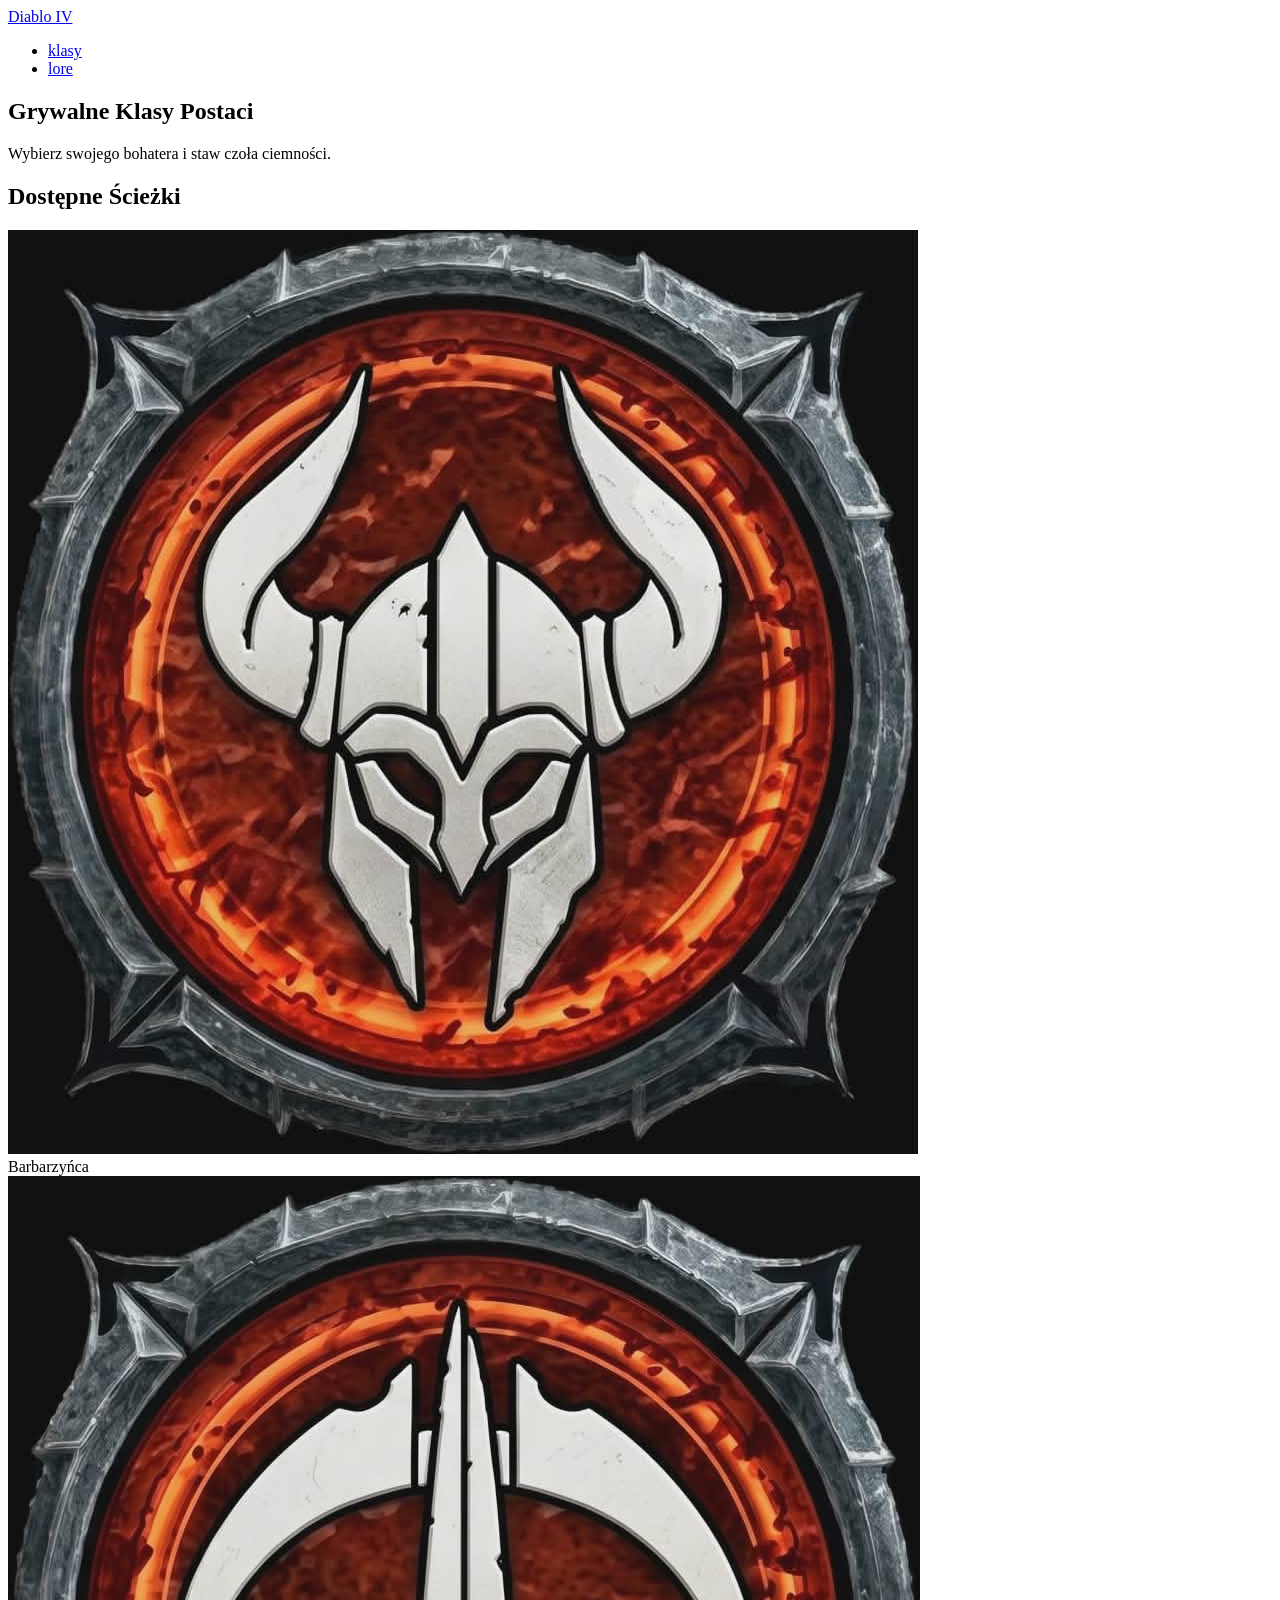
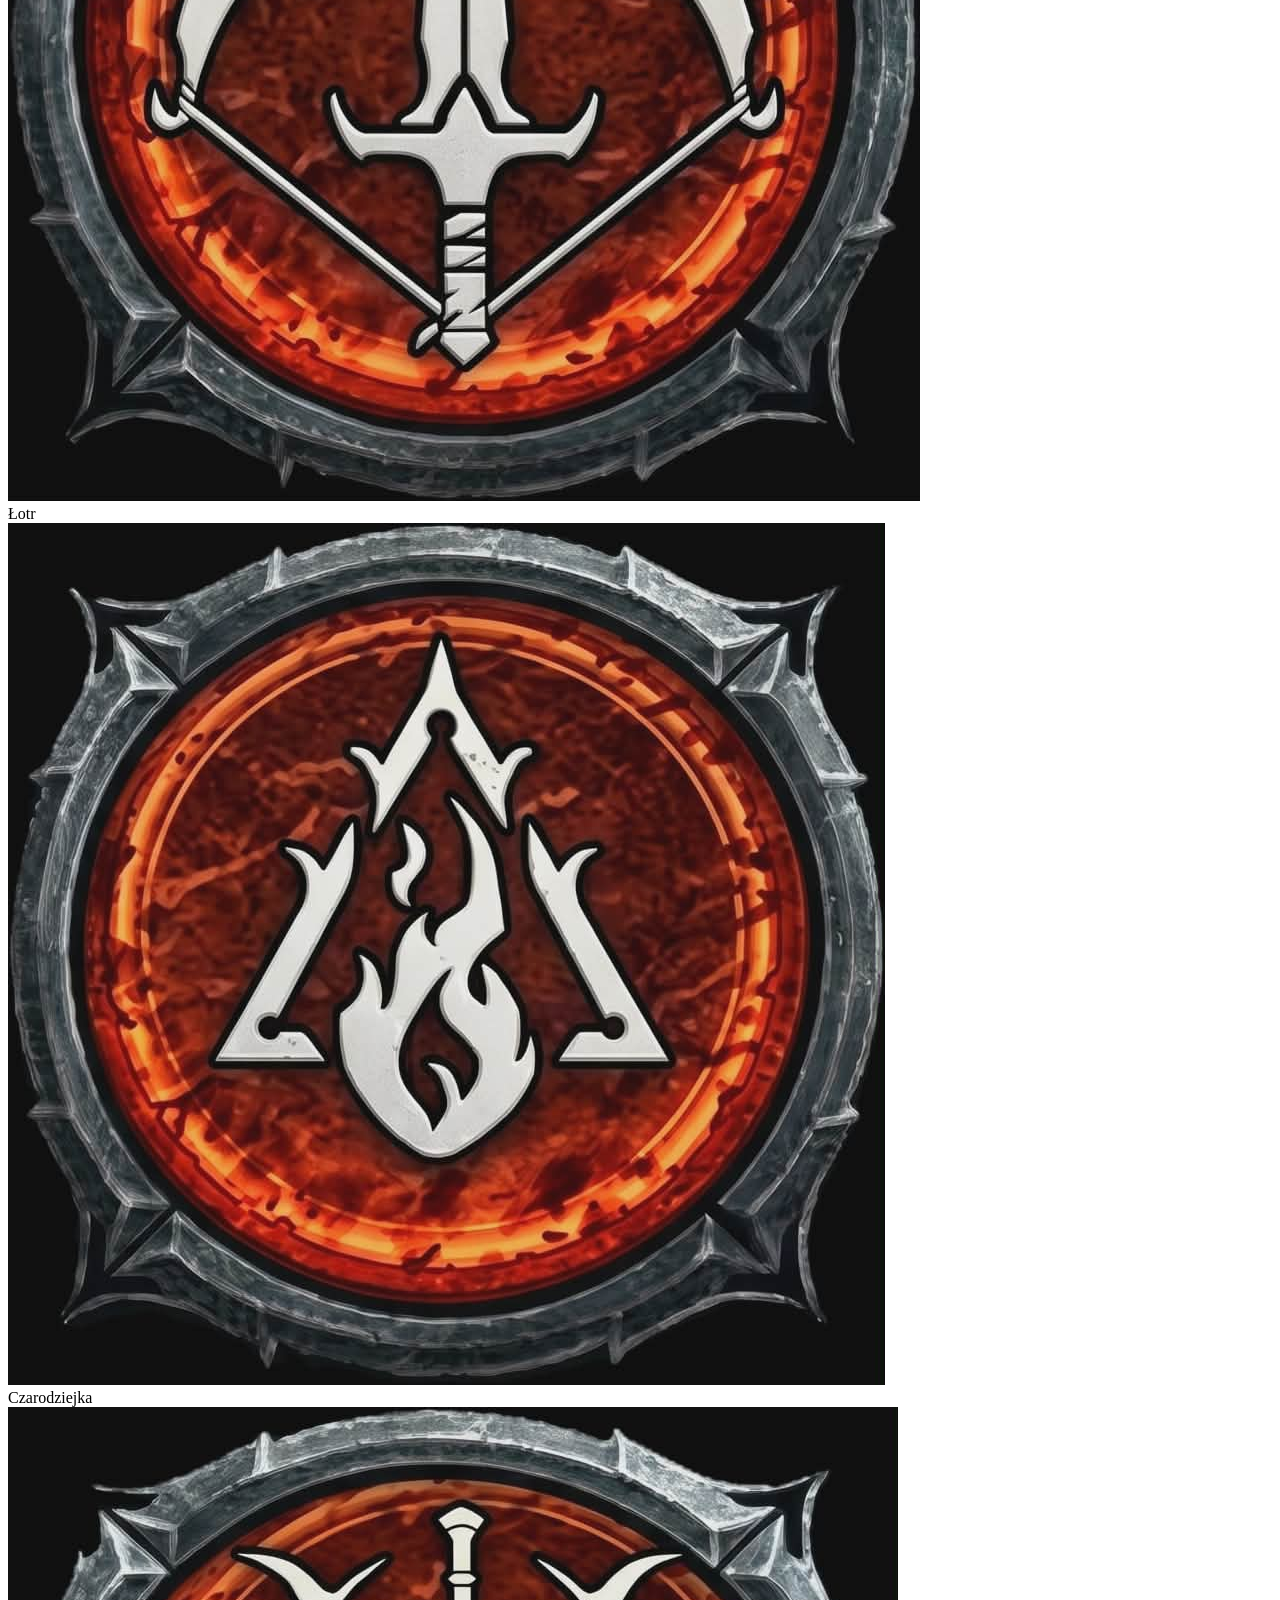
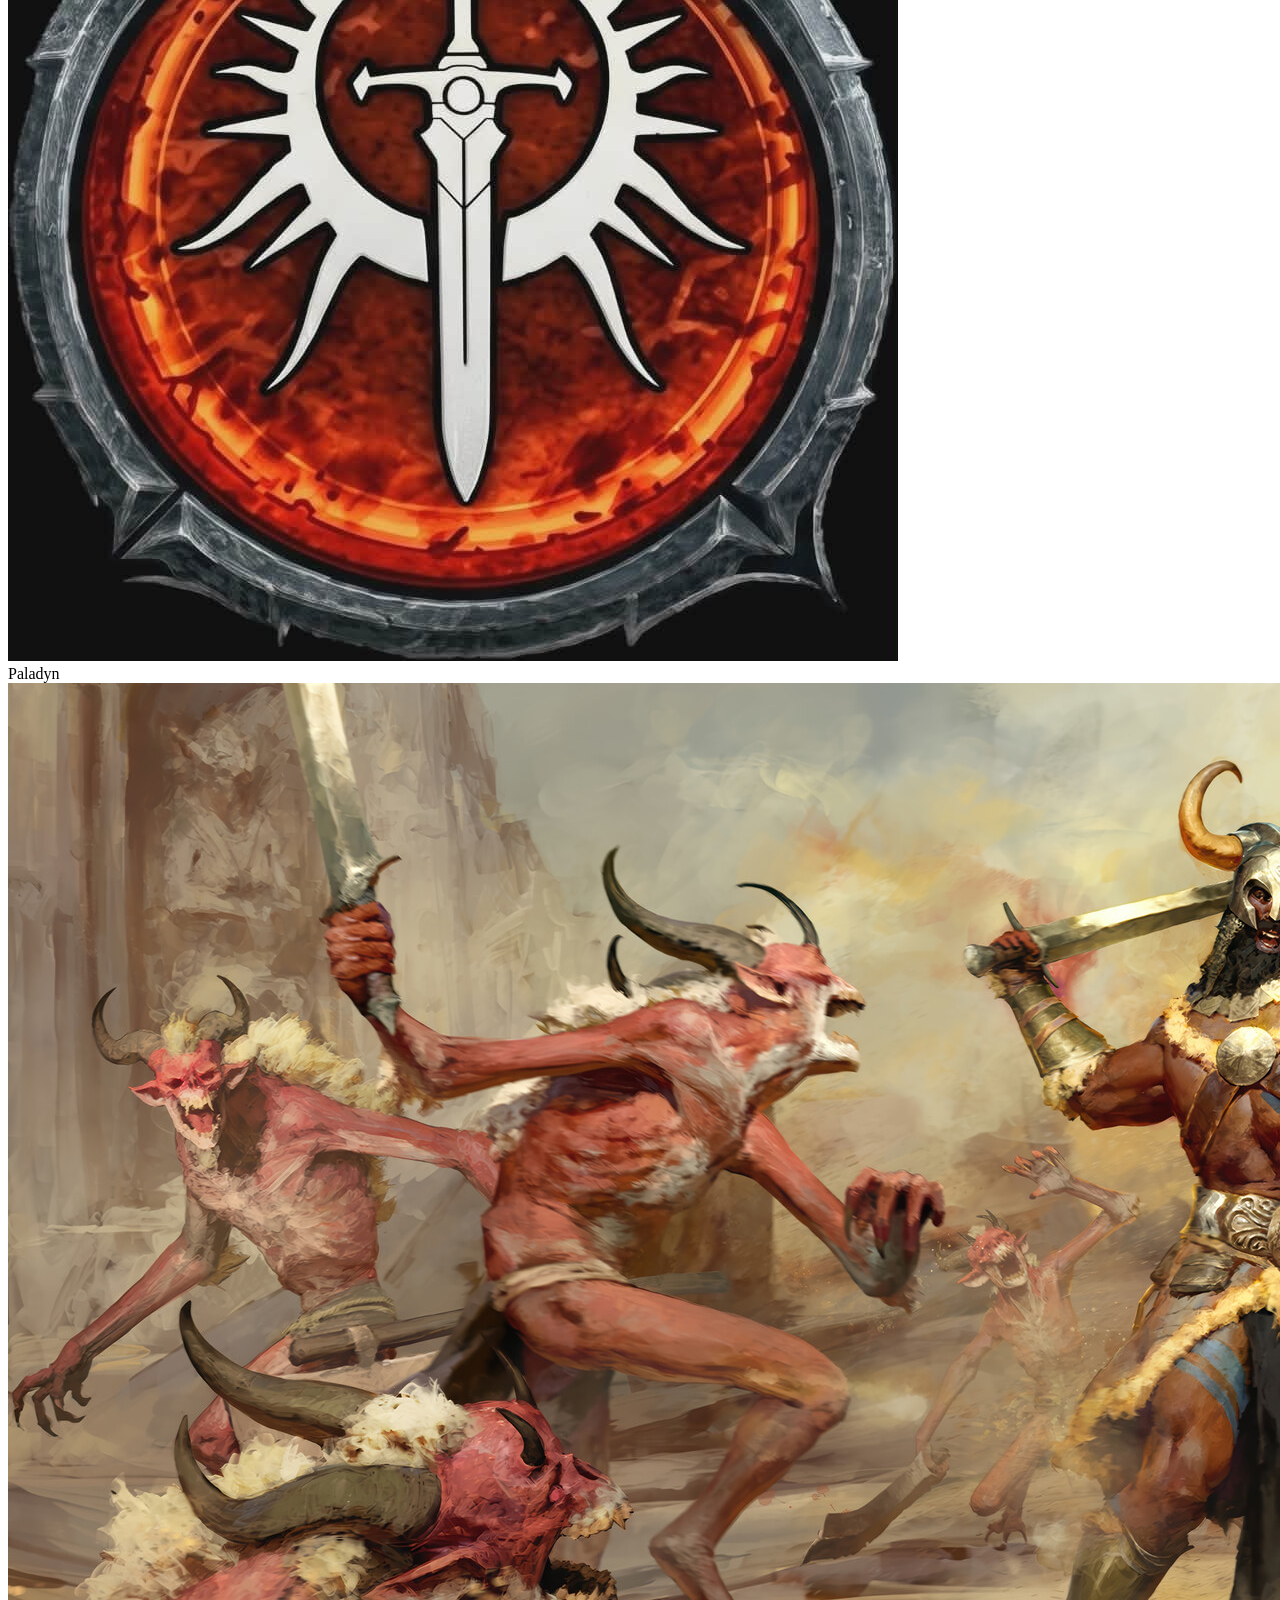
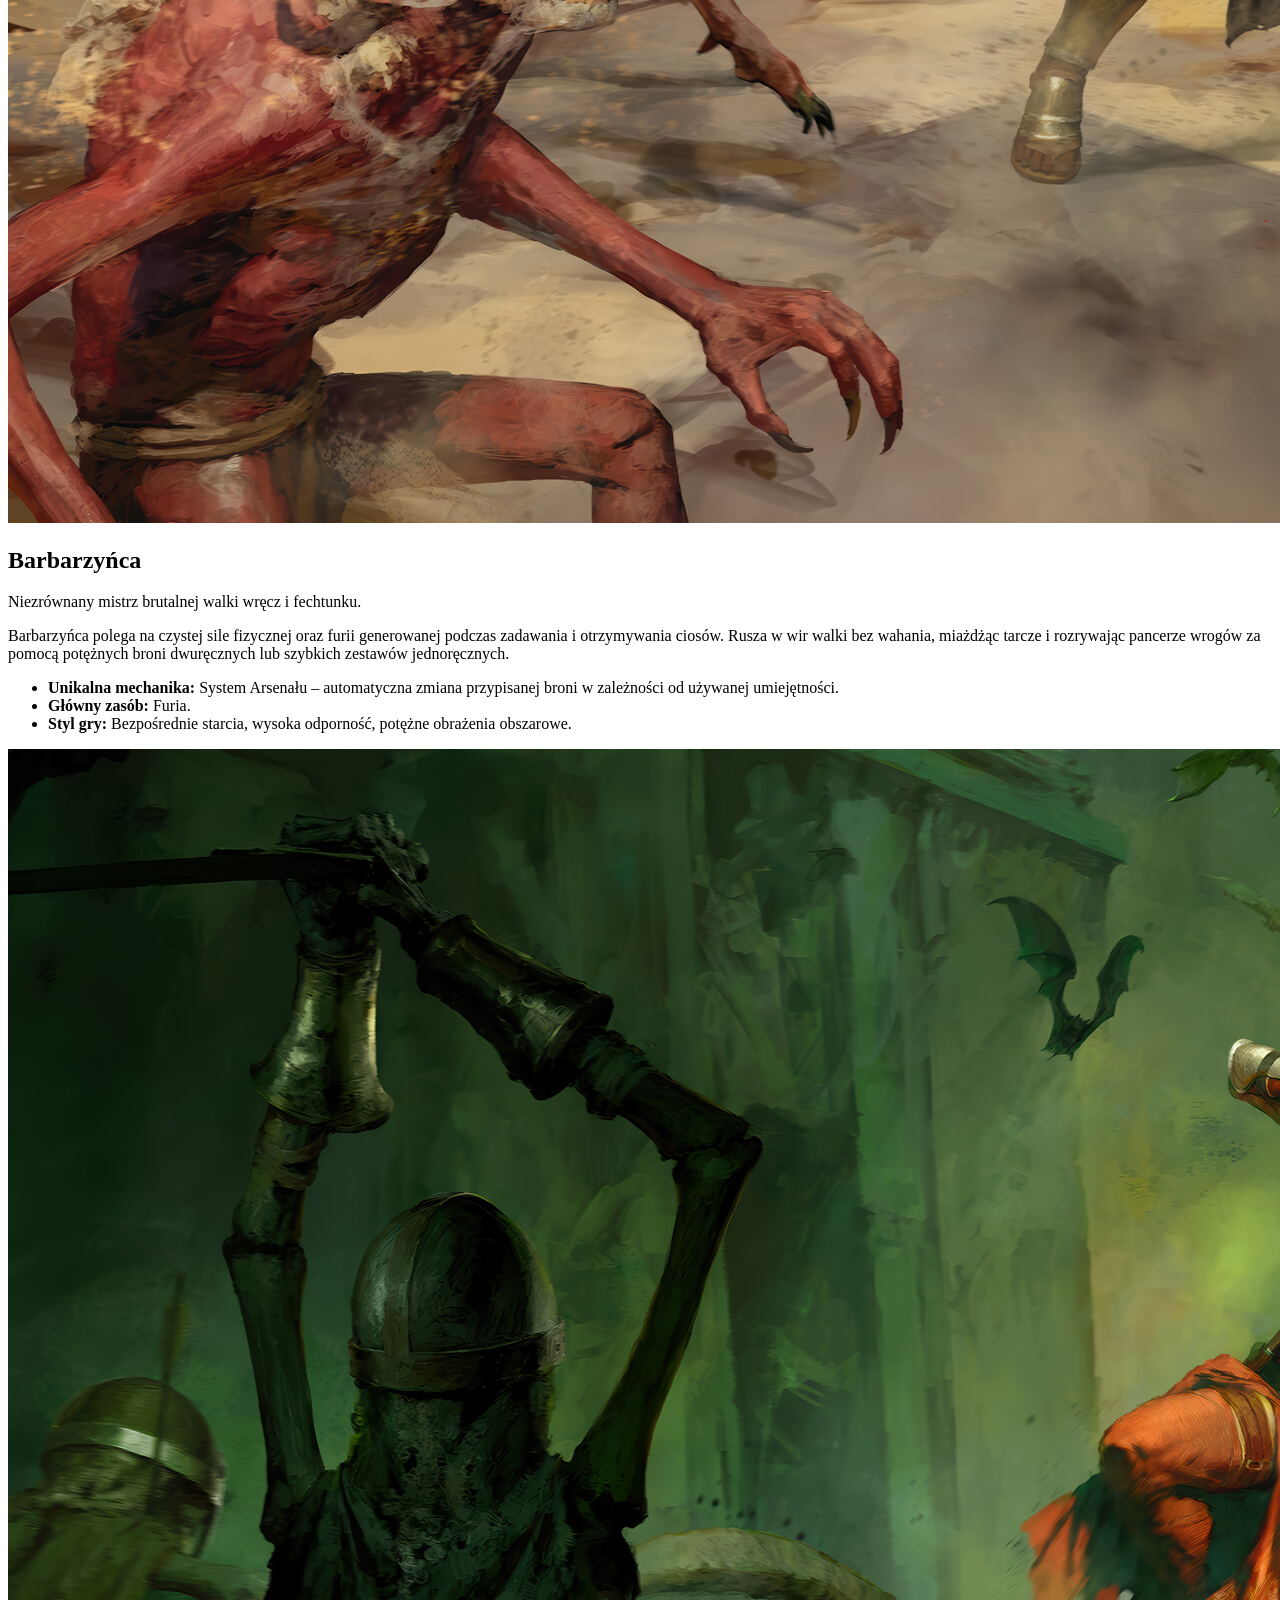
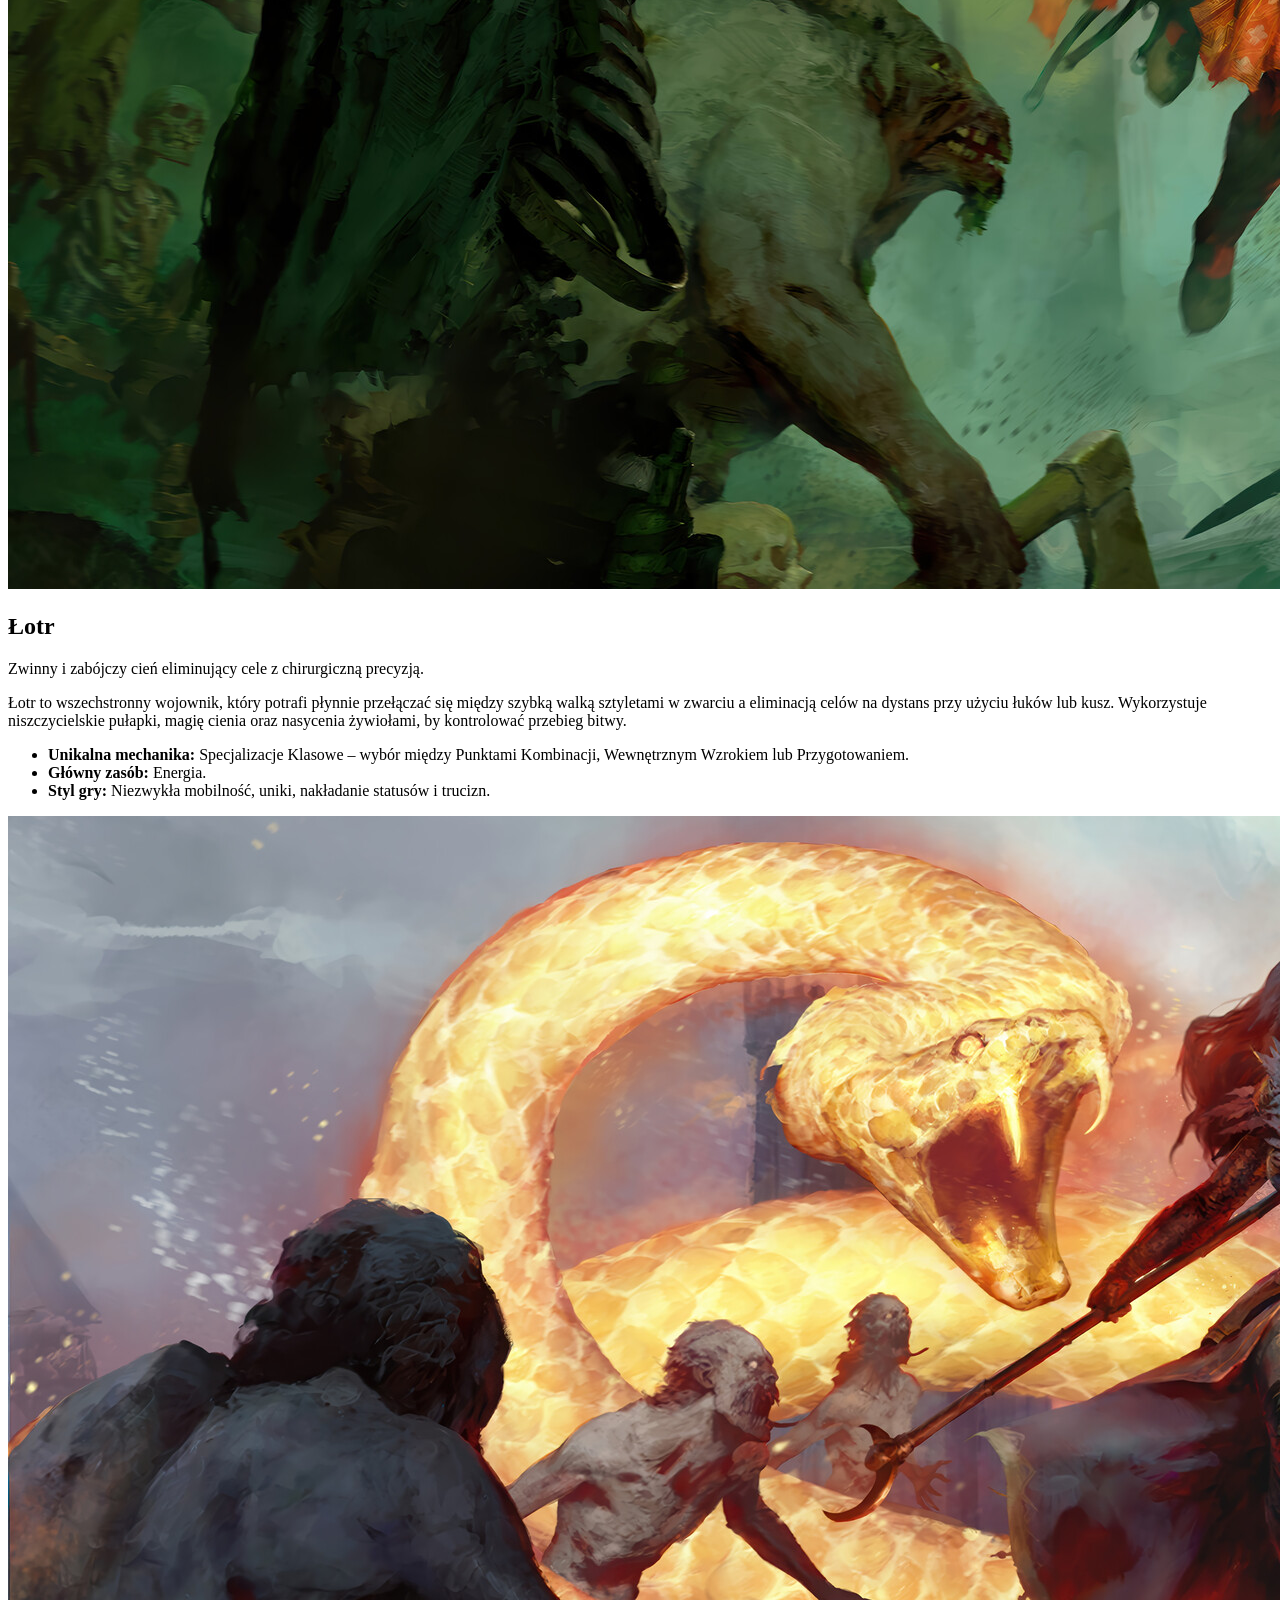
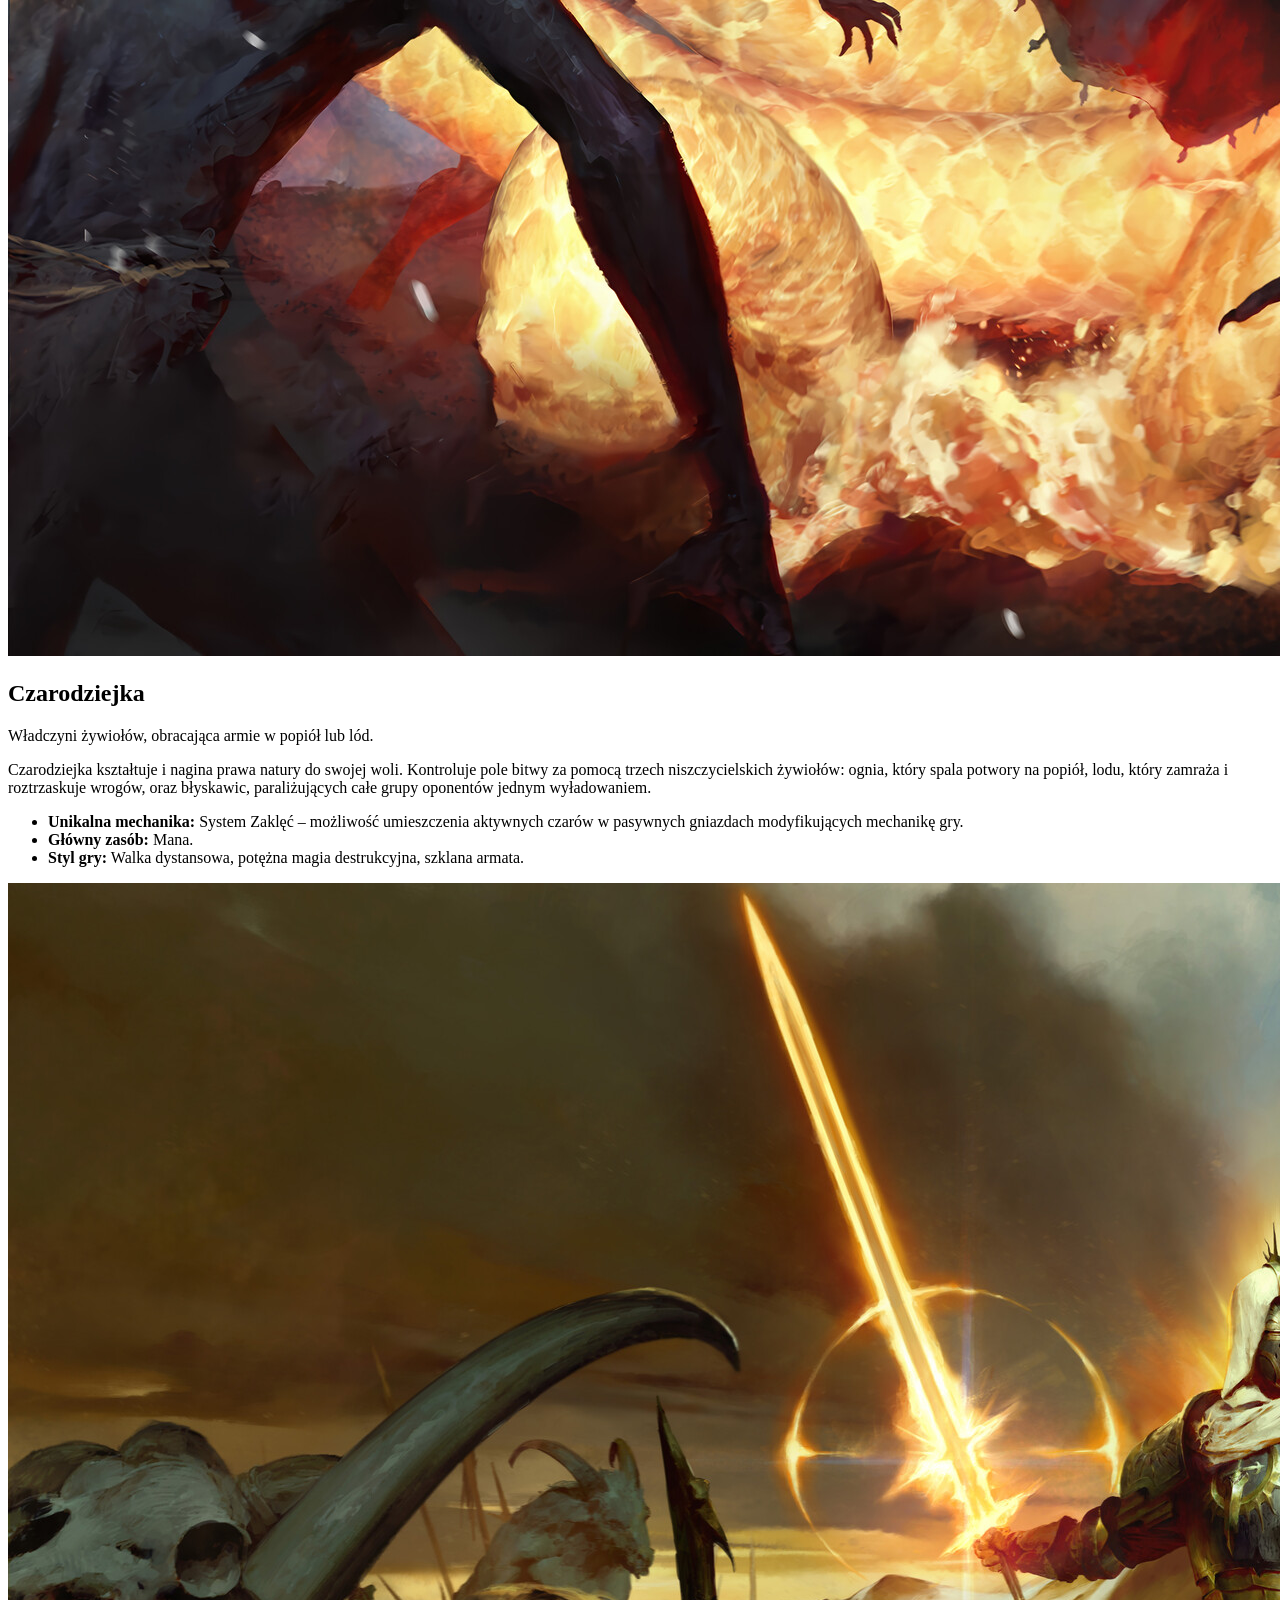
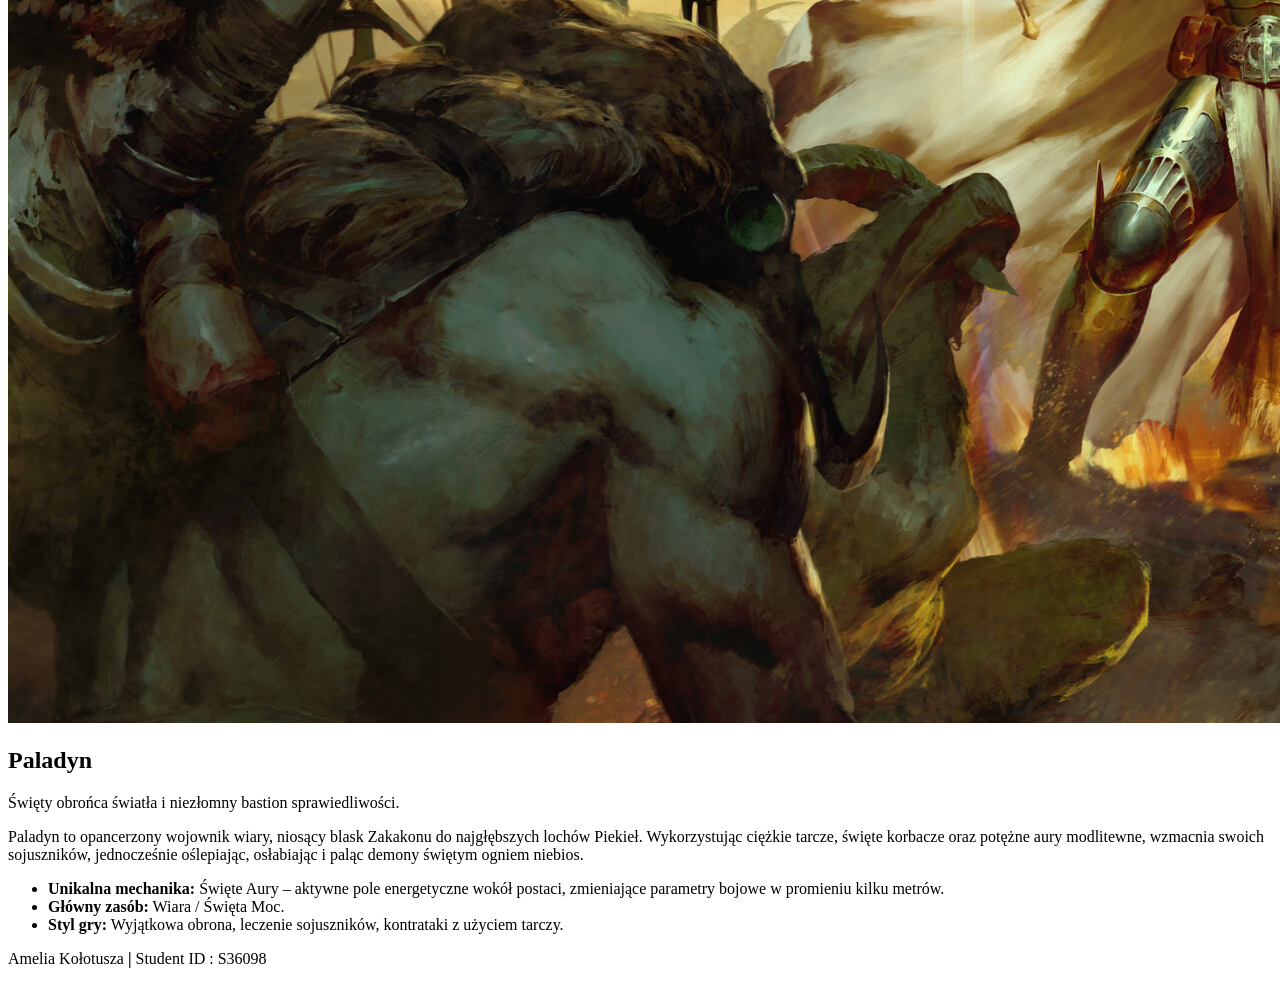
==== Zadanie_1/klasy.html @ 64ac55fe "Diablo IV na github pls dialaj" ====
<!DOCTYPE html>
<html lang="pl">

<head>
    <title>Diablo</title>
    <link rel="stylesheet" href="styl.css"/>
    <meta charset="UTF-8">

</head>

<body>

    <header>
        <div class="nav-menu">
        <a href="index.html" class="logo">Diablo IV</a>
        <nav>
             <ul>
                <li><a href="./klasy.html">klasy</a></li>  
                <li><a href="./lore.html">lore</a></li>
             </ul> 
        </nav>
        </div>
    </header>



    <section class="banner-klasy">
        <div class="kontener-projektowy">
            <h1>Grywalne Klasy Postaci</h1>
            <p>Wybierz swojego bohatera i staw czoła ciemności.</p>
        </div>
    </section>

    <section class="sekcja-wykaz-ikon">
        <div class="kontener-projektowy">
            <h2 class="naglowek-centrowany">Dostępne Ścieżki</h2>
            <div class="siatka-ikon-klas">
                
                <div class="kafelek-ikony">
                    <div class="miejsce-na-ikone"><img src="barbaricon.jpg" alt="Ikona przedstawiająca klasę barbarzyńcy"></div>
                    <span>Barbarzyńca</span>
                </div>

                <div class="kafelek-ikony">
                    <div class="miejsce-na-ikone"><img src="rogueicon.jpg" alt="Ikona przedstawiająca klasę łotra"></div>
                    <span>Łotr</span>
                </div>

                <div class="kafelek-ikony">
                    <div class="miejsce-na-ikone"><img src="sorcicon.jpg" alt="Ikona przedstawiająca klasę czarodziejki"></div>
                    <span>Czarodziejka</span>
                </div>

                <div class="kafelek-ikony">
                    <div class="miejsce-na-ikone"><img src="paladinicon.jpg" alt="Ikona przedstawiająca klasę paladyna"></div>
                    <span>Paladyn</span>
                </div>

            </div>
        </div>
    </section>

    <section class="sekcja-prezentacja-klas">
        <div class="kontener-projektowy">

            <div class="panel-klasy">
                <div class="lewa-grafika">
                    <img src="barbar.jpg" alt="Barbarzyńca">
                </div>
                <div class="prawa-tresc">
                    <div class="barb">
                        <h2>Barbarzyńca</h2>
                    </div>
                    <p class="klasa-tagline">Niezrównany mistrz brutalnej walki wręcz i fechtunku.</p>
                    <p>Barbarzyńca polega na czystej sile fizycznej oraz furii generowanej podczas zadawania i otrzymywania ciosów. Rusza w wir walki bez wahania, miażdżąc tarcze i rozrywając pancerze wrogów za pomocą potężnych broni dwuręcznych lub szybkich zestawów jednoręcznych.</p>
                    <ul class="lista-cech-klasy">
                        <li><strong>Unikalna mechanika:</strong> System Arsenału – automatyczna zmiana przypisanej broni w zależności od używanej umiejętności.</li>
                        <li><strong>Główny zasób:</strong> Furia.</li>
                        <li><strong>Styl gry:</strong> Bezpośrednie starcia, wysoka odporność, potężne obrażenia obszarowe.</li>
                    </ul>
                </div>
            </div>

            <div class="panel-klasy">
                <div class="lewa-grafika">
                    <img src="lotr.jpg" alt="Łotr">
                </div>
                <div class="prawa-tresc">
                    <h2>Łotr</h2>
                    <p class="klasa-tagline">Zwinny i zabójczy cień eliminujący cele z chirurgiczną precyzją.</p>
                    <p>Łotr to wszechstronny wojownik, który potrafi płynnie przełączać się między szybką walką sztyletami w zwarciu a eliminacją celów na dystans przy użyciu łuków lub kusz. Wykorzystuje niszczycielskie pułapki, magię cienia oraz nasycenia żywiołami, by kontrolować przebieg bitwy.</p>
                    <ul class="lista-cech-klasy">
                        <li><strong>Unikalna mechanika:</strong> Specjalizacje Klasowe – wybór między Punktami Kombinacji, Wewnętrznym Wzrokiem lub Przygotowaniem.</li>
                        <li><strong>Główny zasób:</strong> Energia.</li>
                        <li><strong>Styl gry:</strong> Niezwykła mobilność, uniki, nakładanie statusów i trucizn.</li>
                    </ul>
                </div>
            </div>

            <div class="panel-klasy">
                <div class="lewa-grafika">
                    <img src="sorc.jpg" alt="Czarodziejka">
                </div>
                <div class="prawa-tresc">
                    <h2>Czarodziejka</h2>
                    <p class="klasa-tagline">Władczyni żywiołów, obracająca armie w popiół lub lód.</p>
                    <p>Czarodziejka kształtuje i nagina prawa natury do swojej woli. Kontroluje pole bitwy za pomocą trzech niszczycielskich żywiołów: ognia, który spala potwory na popiół, lodu, który zamraża i roztrzaskuje wrogów, oraz błyskawic, paraliżujących całe grupy oponentów jednym wyładowaniem.</p>
                    <ul class="lista-cech-klasy">
                        <li><strong>Unikalna mechanika:</strong> System Zaklęć – możliwość umieszczenia aktywnych czarów w pasywnych gniazdach modyfikujących mechanikę gry.</li>
                        <li><strong>Główny zasób:</strong> Mana.</li>
                        <li><strong>Styl gry:</strong> Walka dystansowa, potężna magia destrukcyjna, szklana armata.</li>
                    </ul>
                </div>
            </div>

            <div class="panel-klasy">
                <div class="lewa-grafika">
                    <img src="paladin.jpg" alt="Paladyn">
                </div>
                <div class="prawa-tresc">
                    <h2>Paladyn</h2>
                    <p class="klasa-tagline">Święty obrońca światła i niezłomny bastion sprawiedliwości.</p>
                    <p>Paladyn to opancerzony wojownik wiary, niosący blask Zakakonu do najgłębszych lochów Piekieł. Wykorzystując ciężkie tarcze, święte korbacze oraz potężne aury modlitewne, wzmacnia swoich sojuszników, jednocześnie oślepiając, osłabiając i paląc demony świętym ogniem niebios.</p>
                    <ul class="lista-cech-klasy">
                        <li><strong>Unikalna mechanika:</strong> Święte Aury – aktywne pole energetyczne wokół postaci, zmieniające parametry bojowe w promieniu kilku metrów.</li>
                        <li><strong>Główny zasób:</strong> Wiara / Święta Moc.</li>
                        <li><strong>Styl gry:</strong> Wyjątkowa obrona, leczenie sojuszników, kontrataki z użyciem tarczy.</li>
                    </ul>
                </div>
            </div>

        </div>
    </section>

<footer>
    <p>Amelia Kołotusza <b>| </b>Student ID : S36098</p>
</footer>

</body>

</html>
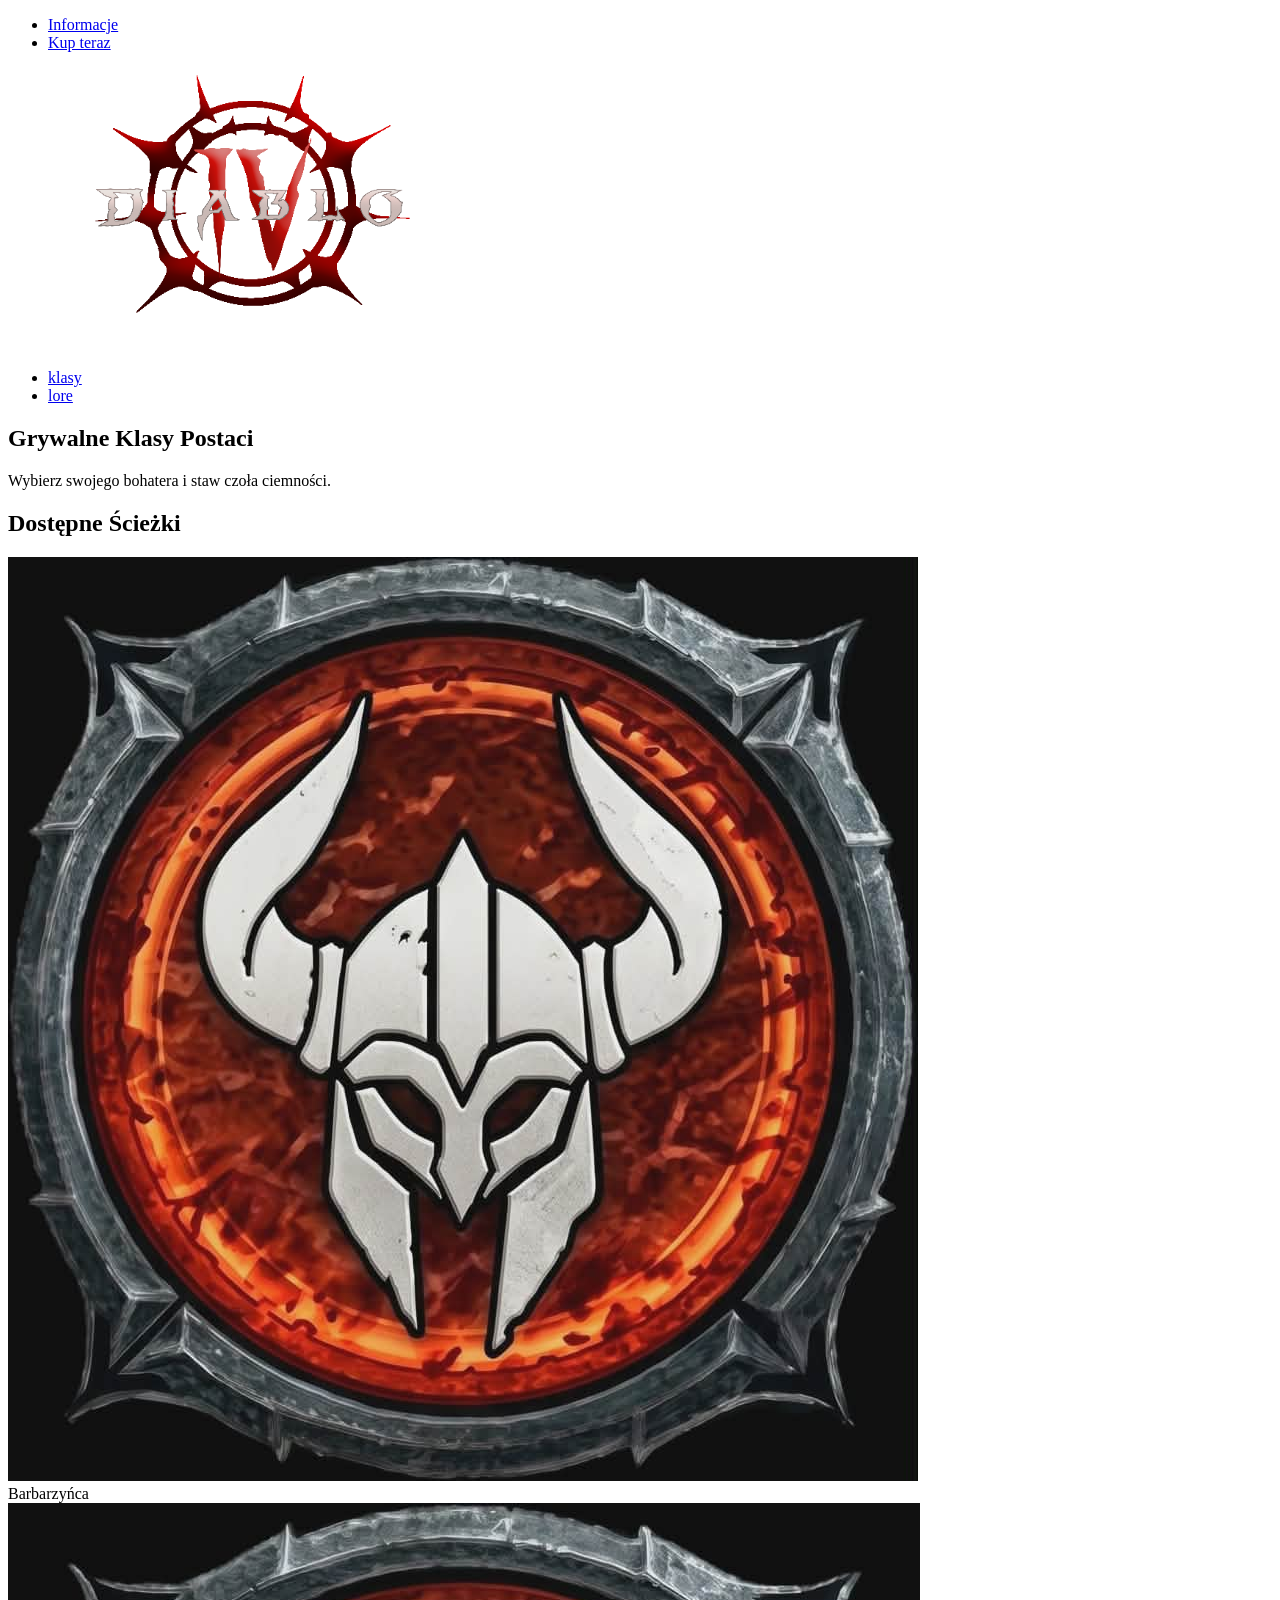
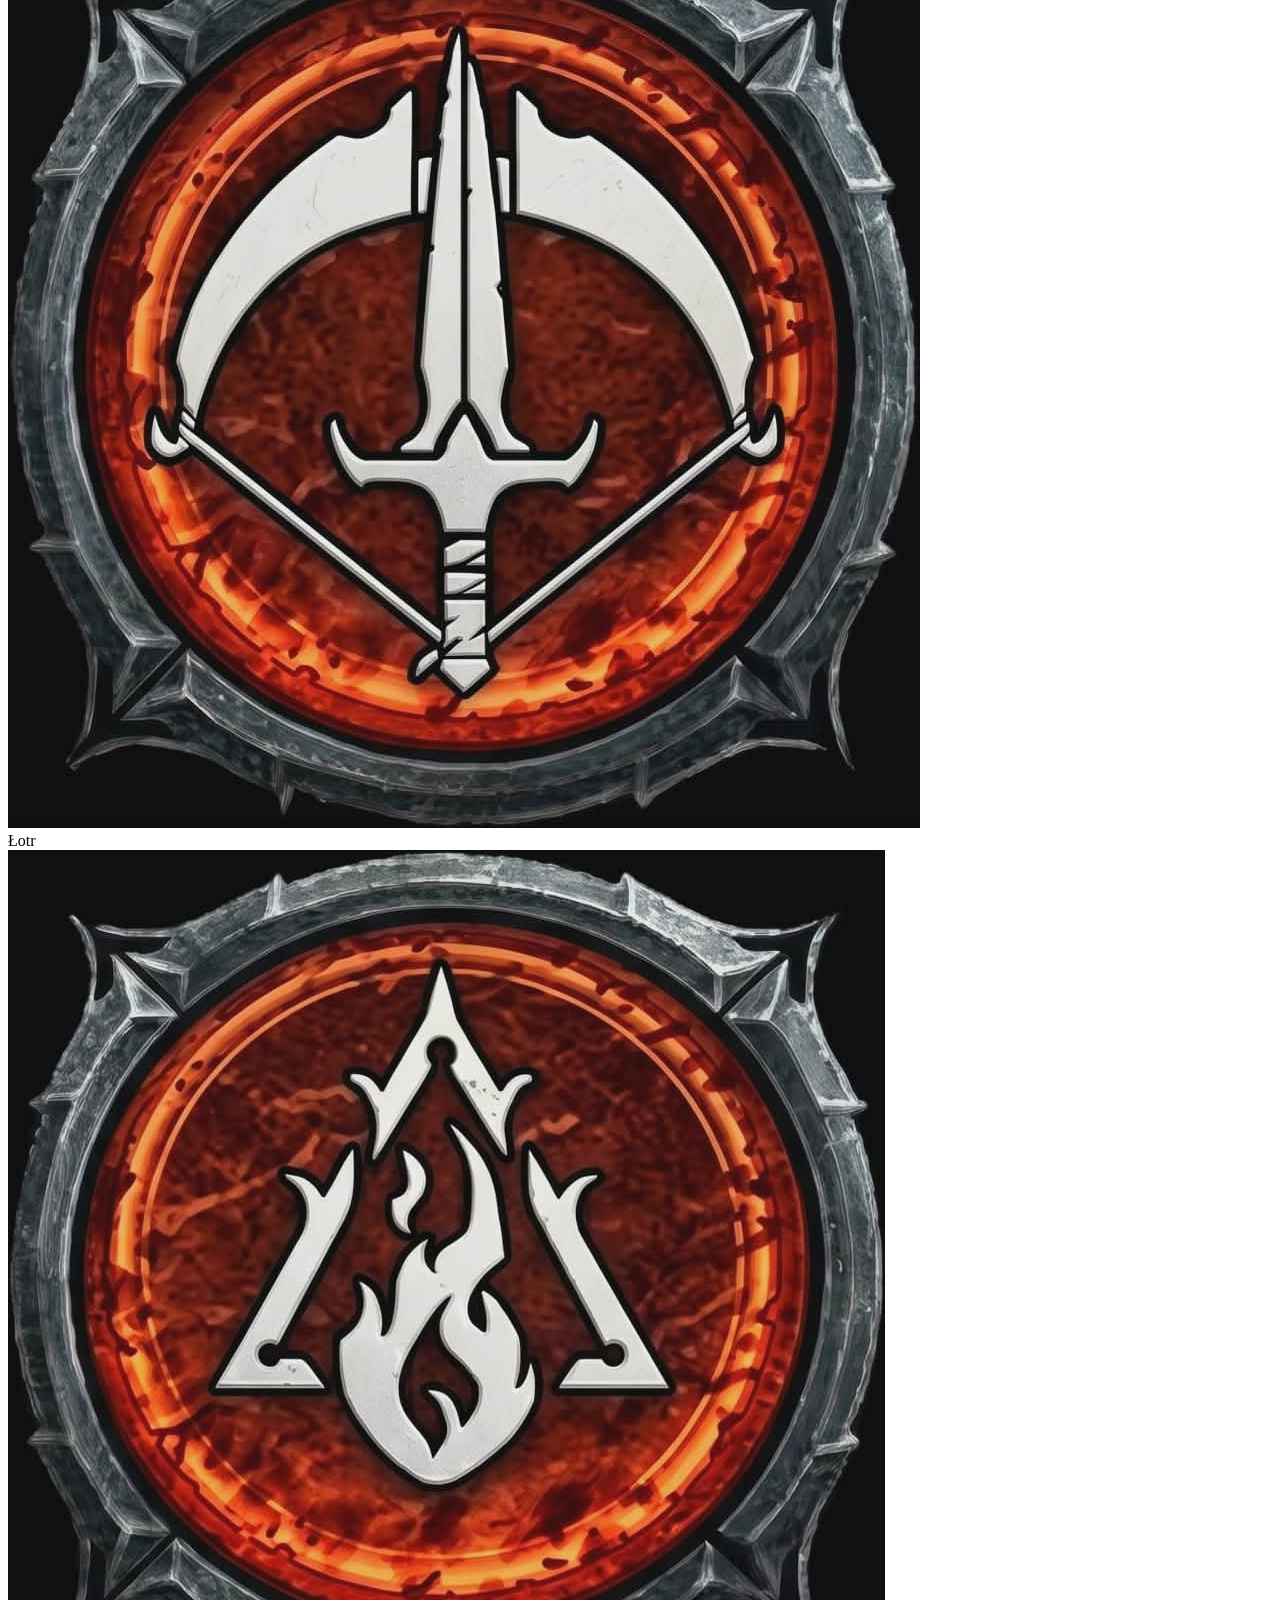
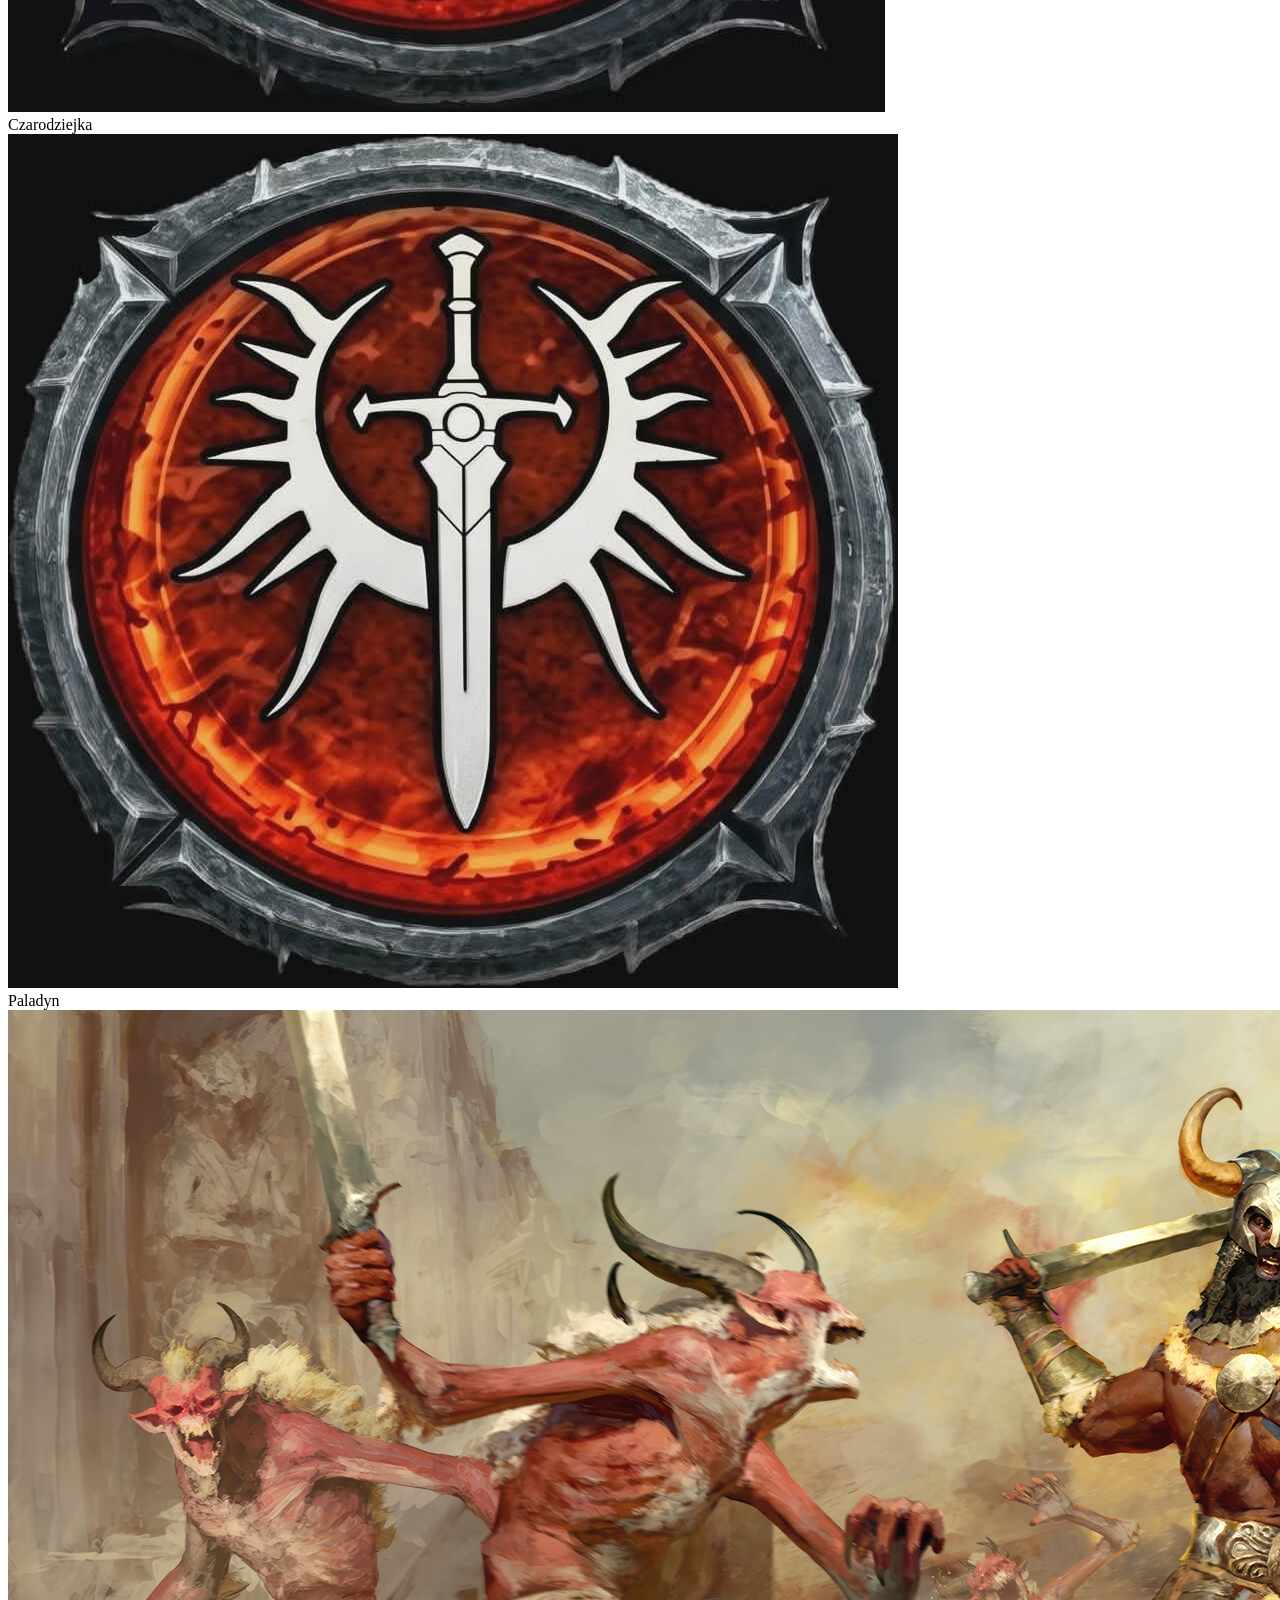
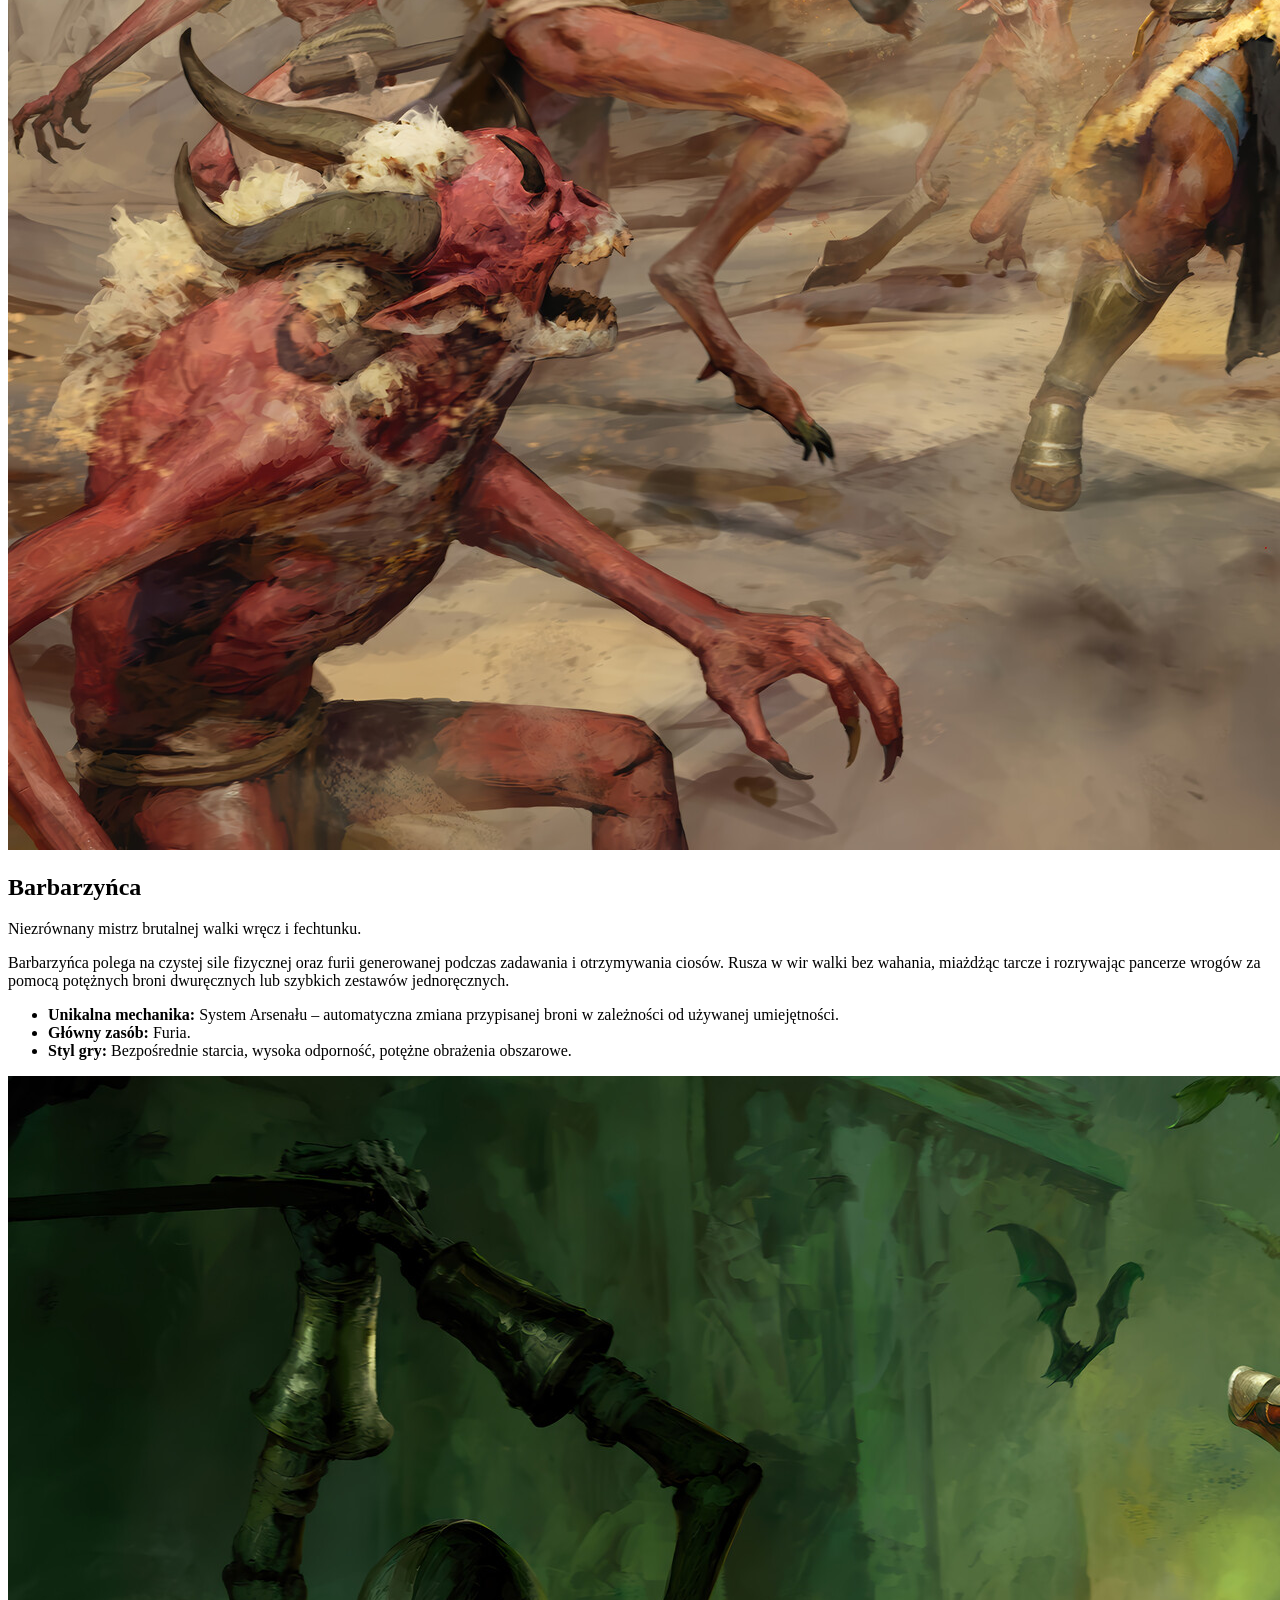
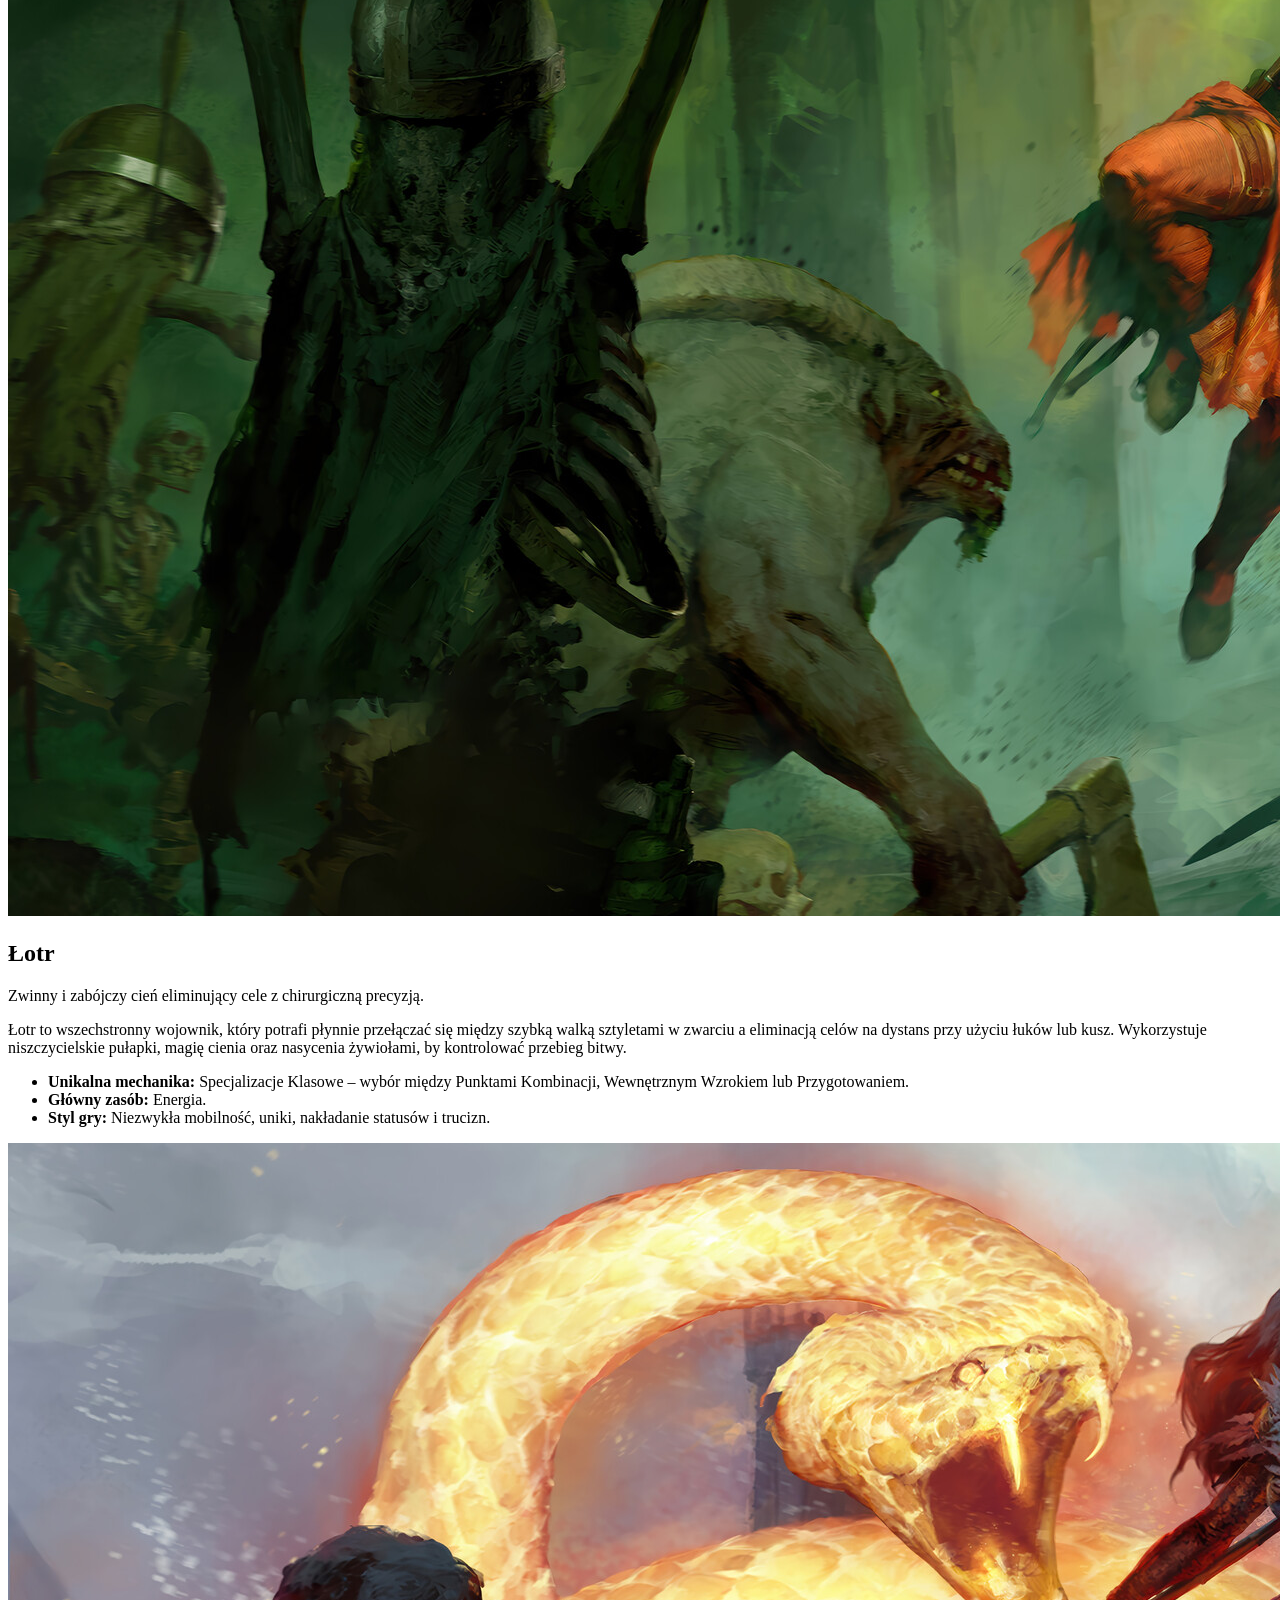
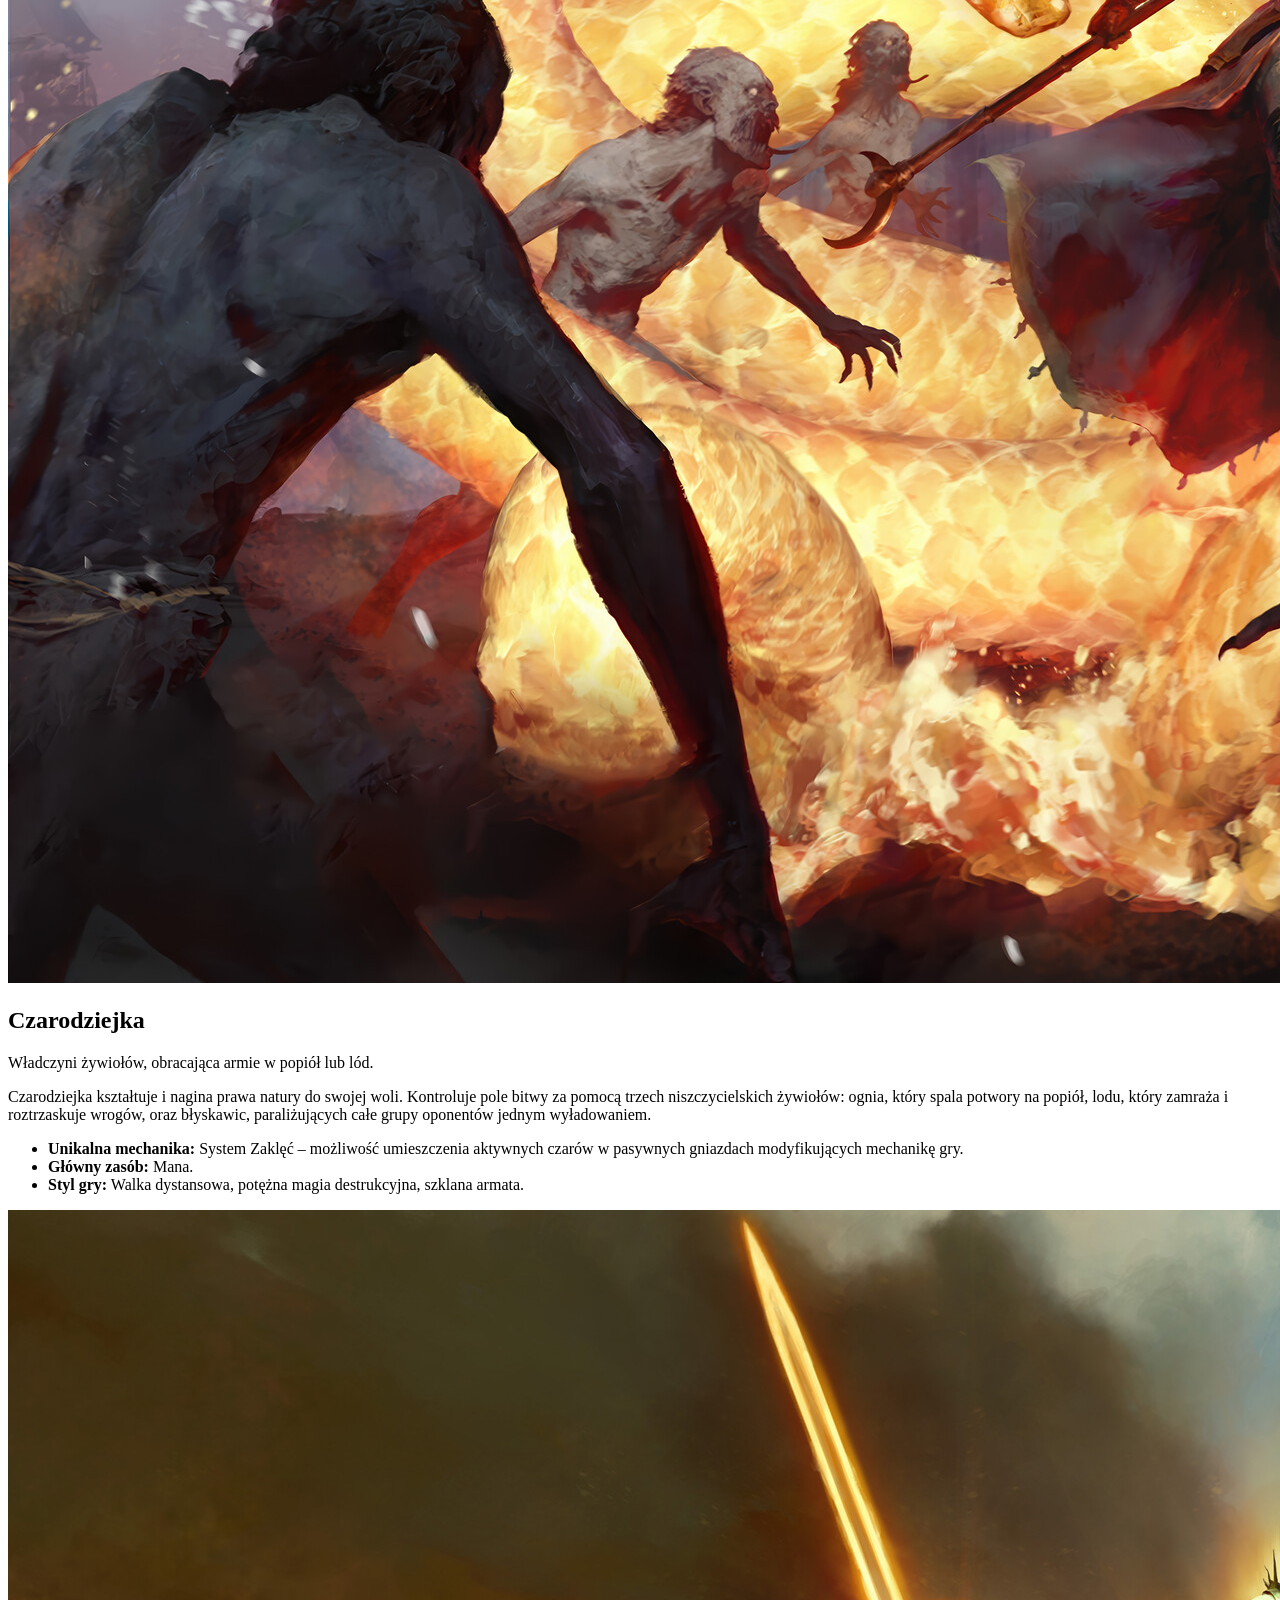
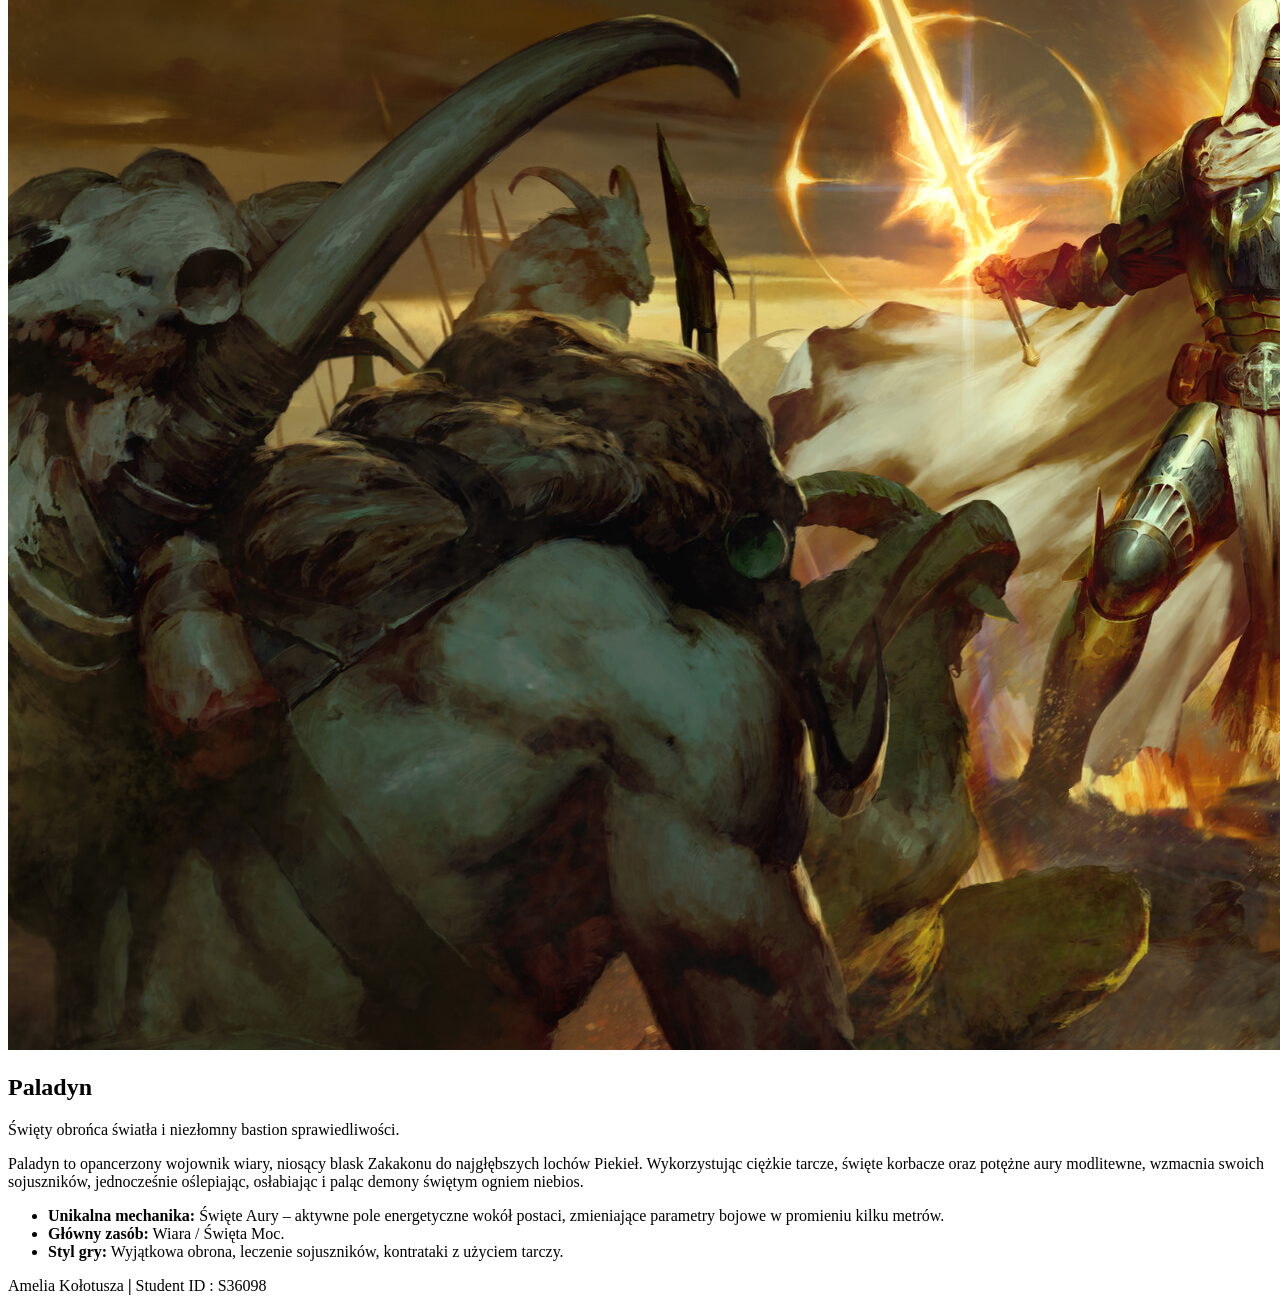
==== commit 5e09f121: "update" ====
--- a/Zadanie_1/klasy.html
+++ b/Zadanie_1/klasy.html
@@ -3,7 +3,7 @@
 
 <head>
     <title>Diablo</title>
-    <link rel="stylesheet" href="styl.css"/>
+    <link rel="stylesheet" href="styl.css">
     <meta charset="UTF-8">
 
 </head>
@@ -12,7 +12,19 @@
 
     <header>
         <div class="nav-menu">
-        <a href="index.html" class="logo">Diablo IV</a>
+        <nav>
+            <ul>
+                <li><a href="index.html" class="nav a">Informacje</a></li>
+                <li><a href="https://diablo4.blizzard.com/pl-pl/">Kup teraz</a></li>
+            </ul>
+        </nav>
+        <div class="glowne-logo-header">
+            <a href="./index.html">
+            <img src="./logodiablo.png" alt="Diablo Logo" class="diablo-logo-img">
+            </a>
+        </div>
+
+
         <nav>
              <ul>
                 <li><a href="./klasy.html">klasy</a></li>  
@@ -24,11 +36,9 @@
 
 
 
-    <section class="banner-klasy">
-        <div class="kontener-projektowy">
+    <section class="blok1 bg-tloklasy">      
             <h1>Grywalne Klasy Postaci</h1>
             <p>Wybierz swojego bohatera i staw czoła ciemności.</p>
-        </div>
     </section>
 
     <section class="sekcja-wykaz-ikon">
@@ -86,7 +96,11 @@
                     <img src="lotr.jpg" alt="Łotr">
                 </div>
                 <div class="prawa-tresc">
+
+                    <div class="lotr">
                     <h2>Łotr</h2>
+                    </div>
+
                     <p class="klasa-tagline">Zwinny i zabójczy cień eliminujący cele z chirurgiczną precyzją.</p>
                     <p>Łotr to wszechstronny wojownik, który potrafi płynnie przełączać się między szybką walką sztyletami w zwarciu a eliminacją celów na dystans przy użyciu łuków lub kusz. Wykorzystuje niszczycielskie pułapki, magię cienia oraz nasycenia żywiołami, by kontrolować przebieg bitwy.</p>
                     <ul class="lista-cech-klasy">
@@ -102,7 +116,11 @@
                     <img src="sorc.jpg" alt="Czarodziejka">
                 </div>
                 <div class="prawa-tresc">
+
+                    <div class="sorc">
                     <h2>Czarodziejka</h2>
+                    </div>
+
                     <p class="klasa-tagline">Władczyni żywiołów, obracająca armie w popiół lub lód.</p>
                     <p>Czarodziejka kształtuje i nagina prawa natury do swojej woli. Kontroluje pole bitwy za pomocą trzech niszczycielskich żywiołów: ognia, który spala potwory na popiół, lodu, który zamraża i roztrzaskuje wrogów, oraz błyskawic, paraliżujących całe grupy oponentów jednym wyładowaniem.</p>
                     <ul class="lista-cech-klasy">
@@ -118,7 +136,11 @@
                     <img src="paladin.jpg" alt="Paladyn">
                 </div>
                 <div class="prawa-tresc">
+
+                    <div class="pala">
                     <h2>Paladyn</h2>
+                    </div>
+
                     <p class="klasa-tagline">Święty obrońca światła i niezłomny bastion sprawiedliwości.</p>
                     <p>Paladyn to opancerzony wojownik wiary, niosący blask Zakakonu do najgłębszych lochów Piekieł. Wykorzystując ciężkie tarcze, święte korbacze oraz potężne aury modlitewne, wzmacnia swoich sojuszników, jednocześnie oślepiając, osłabiając i paląc demony świętym ogniem niebios.</p>
                     <ul class="lista-cech-klasy">
